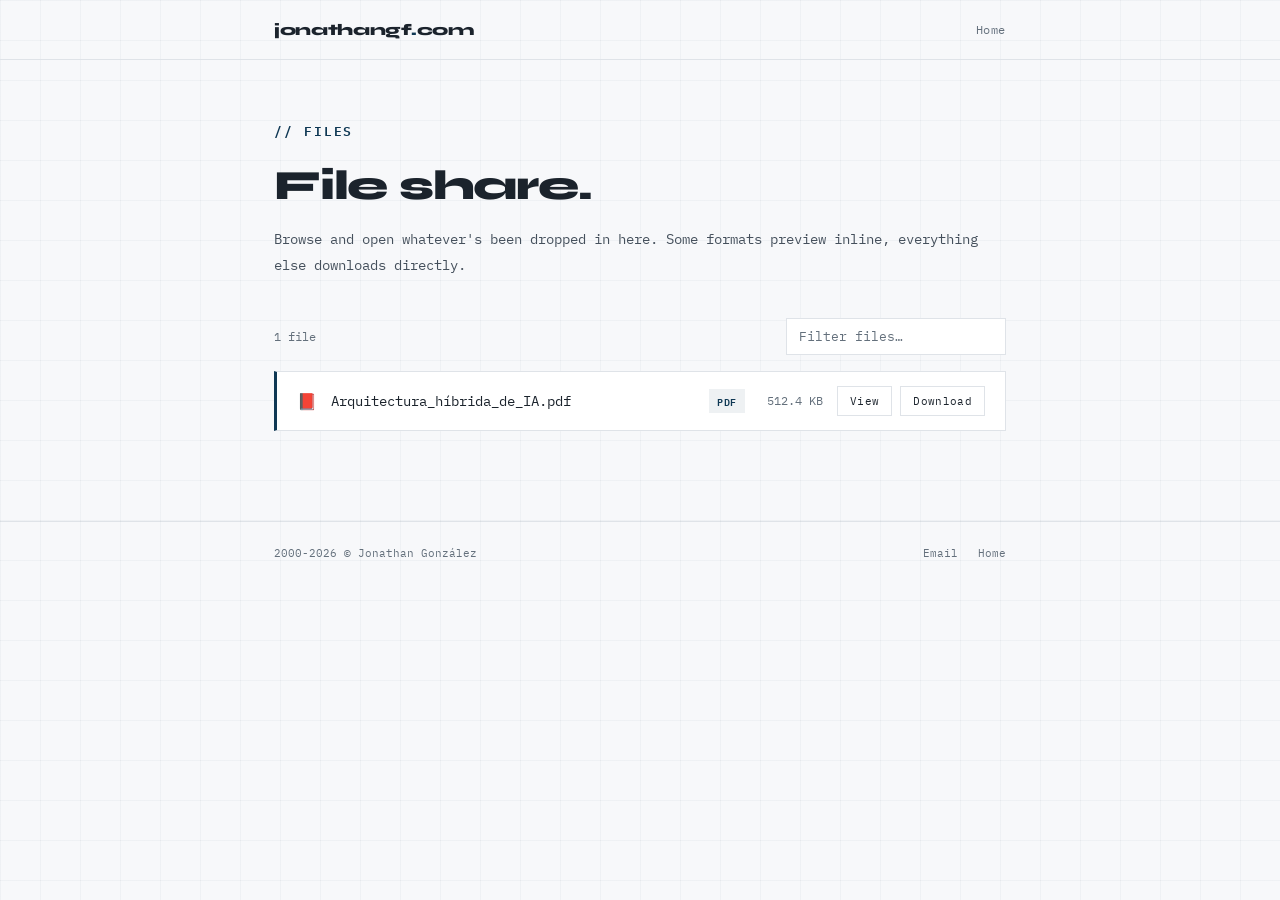
==== files/index.html @ 050f1591 "files share from site" ====
<!DOCTYPE html>
<html lang="en">
<head>
  <meta charset="UTF-8" />
  <meta name="viewport" content="width=device-width, initial-scale=1.0" />
  <meta name="robots" content="noindex" />
  <meta name="description" content="File share — jonathangf.com" />
  <title>Files — jonathangf.com</title>
  <link rel="preconnect" href="https://fonts.googleapis.com" />
  <link href="https://fonts.googleapis.com/css2?family=IBM+Plex+Mono:wght@400;600&family=Syne:wght@400;700;800&display=swap" rel="stylesheet" />
  <style>
    *, *::before, *::after { box-sizing: border-box; margin: 0; padding: 0; }

    :root {
      --bg: #f7f8fa;
      --surface: #ffffff;
      --border: #dfe3e8;
      --accent: #0f3854;
      --accent2: #0e7c74;
      --text: #1b232c;
      --muted: #64707c;
      --mono: 'IBM Plex Mono', monospace;
      --sans: 'Syne', sans-serif;
    }

    html { scroll-behavior: smooth; }

    body {
      background: var(--bg);
      color: var(--text);
      font-family: var(--mono);
      min-height: 100vh;
      overflow-x: hidden;
    }

    /* Grid overlay */
    body::before {
      content: '';
      position: fixed;
      inset: 0;
      background-image:
        linear-gradient(rgba(15,56,84,0.035) 1px, transparent 1px),
        linear-gradient(90deg, rgba(15,56,84,0.035) 1px, transparent 1px);
      background-size: 40px 40px;
      pointer-events: none;
      z-index: 0;
    }

    .wrap { position: relative; z-index: 1; max-width: 780px; margin: 0 auto; padding: 0 24px; }

    /* ── HEADER ── */
    header {
      border-bottom: 1px solid var(--border);
      padding: 20px 0;
      animation: fadeDown 0.6s ease both;
    }
    header .wrap { display: flex; align-items: center; justify-content: space-between; flex-wrap: wrap; gap: 12px; }
    .logo {
      font-family: var(--sans);
      font-weight: 800;
      font-size: 1rem;
      letter-spacing: -0.02em;
      text-decoration: none;
      color: var(--text);
    }
    .logo span { color: var(--accent); }
    nav { display: flex; gap: 24px; }
    nav a {
      color: var(--muted);
      text-decoration: none;
      font-size: 0.75rem;
      letter-spacing: 0.05em;
      transition: color 0.2s;
    }
    nav a:hover { color: var(--accent); }

    /* ── HERO ── */
    .hero { padding: 60px 0 40px; animation: fadeUp 0.7s 0.1s ease both; }
    .hero-tag {
      color: var(--accent);
      font-size: 0.8rem;
      font-weight: 600;
      letter-spacing: 0.15em;
      text-transform: uppercase;
      margin-bottom: 20px;
    }
    .hero h1 {
      font-family: var(--sans);
      font-size: clamp(1.8rem, 4vw, 2.6rem);
      font-weight: 800;
      line-height: 1.15;
      letter-spacing: -0.03em;
      margin-bottom: 16px;
    }
    .hero p { color: #45505c; font-size: 0.9rem; line-height: 1.8; }

    /* ── EXPLORER ── */
    section#explorer { padding: 0 0 90px; animation: fadeUp 0.7s 0.2s ease both; }

    .toolbar {
      display: flex;
      align-items: center;
      justify-content: space-between;
      gap: 16px;
      margin-bottom: 16px;
      flex-wrap: wrap;
    }
    .file-count { font-size: 0.78rem; color: var(--muted); }
    .file-search {
      font-family: var(--mono);
      font-size: 0.8rem;
      color: var(--text);
      background: var(--surface);
      border: 1px solid var(--border);
      padding: 9px 12px;
      min-width: 220px;
      outline: none;
      transition: border-color 0.2s;
    }
    .file-search:focus { border-color: var(--accent); }
    .file-search::placeholder { color: var(--muted); }

    .file-list {
      background: var(--surface);
      border: 1px solid var(--border);
      border-left: 3px solid var(--accent);
    }

    .file-row {
      display: flex;
      align-items: center;
      gap: 14px;
      padding: 14px 20px;
      border-bottom: 1px solid var(--border);
      cursor: pointer;
      transition: background 0.15s;
    }
    .file-row:last-child { border-bottom: none; }
    .file-row:hover, .file-row:focus-visible { background: rgba(15,56,84,0.04); }
    .file-row:focus-visible { outline: 1px solid var(--accent); outline-offset: -1px; }

    .file-icon { font-size: 1rem; flex: 0 0 auto; }
    .file-name {
      flex: 1 1 auto;
      font-size: 0.85rem;
      color: var(--text);
      overflow-wrap: anywhere;
    }
    .file-ext {
      flex: 0 0 auto;
      font-size: 0.65rem;
      font-weight: 600;
      letter-spacing: 0.05em;
      color: var(--accent);
      background: rgba(15,56,84,0.07);
      padding: 3px 8px;
    }
    .file-size {
      flex: 0 0 auto;
      font-size: 0.75rem;
      color: var(--muted);
      min-width: 64px;
      text-align: right;
    }
    .file-actions { flex: 0 0 auto; display: flex; gap: 8px; }
    .file-actions button, .file-actions a {
      font-family: var(--mono);
      font-size: 0.7rem;
      letter-spacing: 0.03em;
      text-decoration: none;
      border: 1px solid var(--border);
      background: var(--surface);
      color: var(--text);
      padding: 7px 12px;
      cursor: pointer;
      transition: all 0.2s;
    }
    .file-actions button:hover, .file-actions a:hover { border-color: var(--accent); color: var(--accent); }

    .empty-state, .error-state {
      padding: 40px 20px;
      text-align: center;
      color: var(--muted);
      font-size: 0.85rem;
    }

    @media (max-width: 560px) {
      .file-size { display: none; }
      .file-row { flex-wrap: wrap; }
      .file-actions { width: 100%; justify-content: flex-end; }
    }

    /* ── MODAL ── */
    .modal-overlay {
      position: fixed;
      inset: 0;
      background: rgba(15, 22, 30, 0.55);
      display: none;
      align-items: center;
      justify-content: center;
      padding: 24px;
      z-index: 10;
    }
    .modal-overlay.open { display: flex; }
    .modal {
      background: var(--surface);
      border: 1px solid var(--border);
      border-left: 3px solid var(--accent);
      width: 100%;
      max-width: 860px;
      max-height: 86vh;
      display: flex;
      flex-direction: column;
      animation: fadeUp 0.25s ease both;
    }
    .modal-header {
      display: flex;
      align-items: center;
      justify-content: space-between;
      gap: 16px;
      padding: 16px 20px;
      border-bottom: 1px solid var(--border);
    }
    .modal-title {
      font-size: 0.82rem;
      font-weight: 600;
      overflow-wrap: anywhere;
    }
    .modal-header-actions { display: flex; align-items: center; gap: 8px; flex: 0 0 auto; }
    .modal-header-actions a, .modal-close {
      font-family: var(--mono);
      font-size: 0.7rem;
      text-decoration: none;
      border: 1px solid var(--border);
      background: var(--surface);
      color: var(--text);
      padding: 7px 12px;
      cursor: pointer;
      transition: all 0.2s;
    }
    .modal-header-actions a:hover, .modal-close:hover { border-color: var(--accent); color: var(--accent); }
    .modal-body { flex: 1 1 auto; overflow: auto; }
    .modal-body iframe { width: 100%; height: 70vh; border: none; display: block; }
    .modal-body pre {
      margin: 0;
      padding: 20px;
      font-family: var(--mono);
      font-size: 0.78rem;
      line-height: 1.6;
      white-space: pre-wrap;
      word-break: break-word;
      color: var(--text);
    }
    .modal-body .modal-status { padding: 40px 20px; text-align: center; color: var(--muted); font-size: 0.85rem; }

    /* ── FOOTER ── */
    footer { border-top: 1px solid var(--border); padding: 24px 0; }
    footer .wrap { display: flex; align-items: center; justify-content: space-between; flex-wrap: wrap; gap: 12px; }
    .footer-text { font-size: 0.7rem; color: var(--muted); }
    .footer-links { display: flex; gap: 20px; }
    .footer-links a { color: var(--muted); text-decoration: none; font-size: 0.7rem; transition: color 0.2s; }
    .footer-links a:hover { color: var(--accent); }

    @keyframes fadeUp {
      from { opacity: 0; transform: translateY(20px); }
      to   { opacity: 1; transform: translateY(0); }
    }
    @keyframes fadeDown {
      from { opacity: 0; transform: translateY(-10px); }
      to   { opacity: 1; transform: translateY(0); }
    }
  </style>
</head>
<body>

  <header>
    <div class="wrap">
      <a class="logo" href="../index.html">jonathangf<span>.</span>com</a>
      <nav>
        <a href="../index.html">Home</a>
      </nav>
    </div>
  </header>

  <main>
    <section class="hero">
      <div class="wrap">
        <div class="hero-tag">// files</div>
        <h1>File share.</h1>
        <p>Browse and open whatever's been dropped in here. Some formats preview inline, everything else downloads directly.</p>
      </div>
    </section>

    <section id="explorer">
      <div class="wrap">
        <div class="toolbar">
          <span class="file-count" id="fileCount">Loading…</span>
          <input class="file-search" id="fileSearch" type="text" placeholder="Filter files…" autocomplete="off" />
        </div>
        <div class="file-list" id="fileList"></div>
      </div>
    </section>
  </main>

  <footer>
    <div class="wrap">
      <div class="footer-text">2000-2026 © Jonathan González</div>
      <div class="footer-links">
        <a href="mailto:info@jonathangf.com">Email</a>
        <a href="../index.html">Home</a>
      </div>
    </div>
  </footer>

  <div class="modal-overlay" id="modalOverlay">
    <div class="modal" role="dialog" aria-modal="true" aria-labelledby="modalTitle">
      <div class="modal-header">
        <div class="modal-title" id="modalTitle"></div>
        <div class="modal-header-actions">
          <a id="modalDownload" href="#" download>Download</a>
          <button class="modal-close" id="modalClose" type="button">Close ✕</button>
        </div>
      </div>
      <div class="modal-body" id="modalBody"></div>
    </div>
  </div>

  <script>
    (function () {
      // Extensions the browser can render natively — open inline. Anything else downloads.
      var IFRAME_EXT = ['html', 'htm', 'pdf'];
      var TEXT_EXT = ['txt', 'css', 'js', 'md'];
      var PREVIEWABLE = IFRAME_EXT.concat(TEXT_EXT);

      var ICONS = {
        pdf: '📕', html: '🌐', htm: '🌐', txt: '📄', md: '📝',
        css: '🎨', js: '⚙️'
      };
      var DEFAULT_ICON = '📦';

      var fileListEl = document.getElementById('fileList');
      var fileCountEl = document.getElementById('fileCount');
      var fileSearchEl = document.getElementById('fileSearch');
      var overlay = document.getElementById('modalOverlay');
      var modalTitle = document.getElementById('modalTitle');
      var modalBody = document.getElementById('modalBody');
      var modalDownload = document.getElementById('modalDownload');
      var modalClose = document.getElementById('modalClose');

      var allFiles = [];

      function ext(name) {
        var i = name.lastIndexOf('.');
        return i === -1 ? '' : name.slice(i + 1).toLowerCase();
      }

      function formatSize(bytes) {
        if (bytes < 1024) return bytes + ' B';
        if (bytes < 1024 * 1024) return (bytes / 1024).toFixed(1) + ' KB';
        return (bytes / (1024 * 1024)).toFixed(1) + ' MB';
      }

      function render(files) {
        fileListEl.innerHTML = '';

        if (!files.length) {
          var empty = document.createElement('div');
          empty.className = 'empty-state';
          empty.textContent = allFiles.length ? 'No files match your filter.' : 'No files here yet.';
          fileListEl.appendChild(empty);
          return;
        }

        files.forEach(function (file) {
          var e = ext(file.name);
          var previewable = PREVIEWABLE.indexOf(e) !== -1;
          var url = encodeURIComponent(file.name);

          var row = document.createElement('div');
          row.className = 'file-row';
          row.tabIndex = 0;
          row.setAttribute('role', 'button');
          row.setAttribute('aria-label', (previewable ? 'Preview ' : 'Download ') + file.name);

          var icon = document.createElement('span');
          icon.className = 'file-icon';
          icon.textContent = ICONS[e] || DEFAULT_ICON;

          var name = document.createElement('span');
          name.className = 'file-name';
          name.textContent = file.name;

          var extBadge = document.createElement('span');
          extBadge.className = 'file-ext';
          extBadge.textContent = e ? e.toUpperCase() : 'FILE';

          var size = document.createElement('span');
          size.className = 'file-size';
          size.textContent = formatSize(file.size);

          var actions = document.createElement('span');
          actions.className = 'file-actions';

          if (previewable) {
            var viewBtn = document.createElement('button');
            viewBtn.type = 'button';
            viewBtn.textContent = 'View';
            viewBtn.addEventListener('click', function (evt) {
              evt.stopPropagation();
              openPreview(file);
            });
            actions.appendChild(viewBtn);
          }

          var dlLink = document.createElement('a');
          dlLink.href = url;
          dlLink.setAttribute('download', file.name);
          dlLink.textContent = 'Download';
          dlLink.addEventListener('click', function (evt) { evt.stopPropagation(); });
          actions.appendChild(dlLink);

          row.appendChild(icon);
          row.appendChild(name);
          row.appendChild(extBadge);
          row.appendChild(size);
          row.appendChild(actions);

          row.addEventListener('click', function () {
            if (previewable) {
              openPreview(file);
            } else {
              dlLink.click();
            }
          });
          row.addEventListener('keydown', function (evt) {
            if (evt.key === 'Enter' || evt.key === ' ') {
              evt.preventDefault();
              row.click();
            }
          });

          fileListEl.appendChild(row);
        });
      }

      function openPreview(file) {
        var e = ext(file.name);
        var url = encodeURIComponent(file.name);

        modalTitle.textContent = file.name;
        modalDownload.href = url;
        modalDownload.setAttribute('download', file.name);
        modalBody.innerHTML = '';

        if (IFRAME_EXT.indexOf(e) !== -1) {
          var iframe = document.createElement('iframe');
          iframe.src = url;
          modalBody.appendChild(iframe);
        } else {
          var status = document.createElement('div');
          status.className = 'modal-status';
          status.textContent = 'Loading…';
          modalBody.appendChild(status);

          fetch(url)
            .then(function (res) {
              if (!res.ok) throw new Error('HTTP ' + res.status);
              return res.text();
            })
            .then(function (text) {
              modalBody.innerHTML = '';
              var pre = document.createElement('pre');
              pre.textContent = text;
              modalBody.appendChild(pre);
            })
            .catch(function () {
              modalBody.innerHTML = '';
              var err = document.createElement('div');
              err.className = 'modal-status';
              err.textContent = 'Could not load this file.';
              modalBody.appendChild(err);
            });
        }

        overlay.classList.add('open');
        modalClose.focus();
      }

      function closePreview() {
        overlay.classList.remove('open');
        modalBody.innerHTML = '';
      }

      modalClose.addEventListener('click', closePreview);
      overlay.addEventListener('click', function (evt) {
        if (evt.target === overlay) closePreview();
      });
      document.addEventListener('keydown', function (evt) {
        if (evt.key === 'Escape' && overlay.classList.contains('open')) closePreview();
      });

      fileSearchEl.addEventListener('input', function () {
        var q = fileSearchEl.value.trim().toLowerCase();
        var filtered = q ? allFiles.filter(function (f) { return f.name.toLowerCase().indexOf(q) !== -1; }) : allFiles;
        render(filtered);
      });

      fetch('manifest.json')
        .then(function (res) {
          if (!res.ok) throw new Error('HTTP ' + res.status);
          return res.json();
        })
        .then(function (files) {
          allFiles = files || [];
          fileCountEl.textContent = allFiles.length + (allFiles.length === 1 ? ' file' : ' files');
          render(allFiles);
        })
        .catch(function () {
          fileCountEl.textContent = '';
          fileListEl.innerHTML = '<div class="error-state">Could not load the file list.</div>';
        });
    })();
  </script>
</body>
</html>
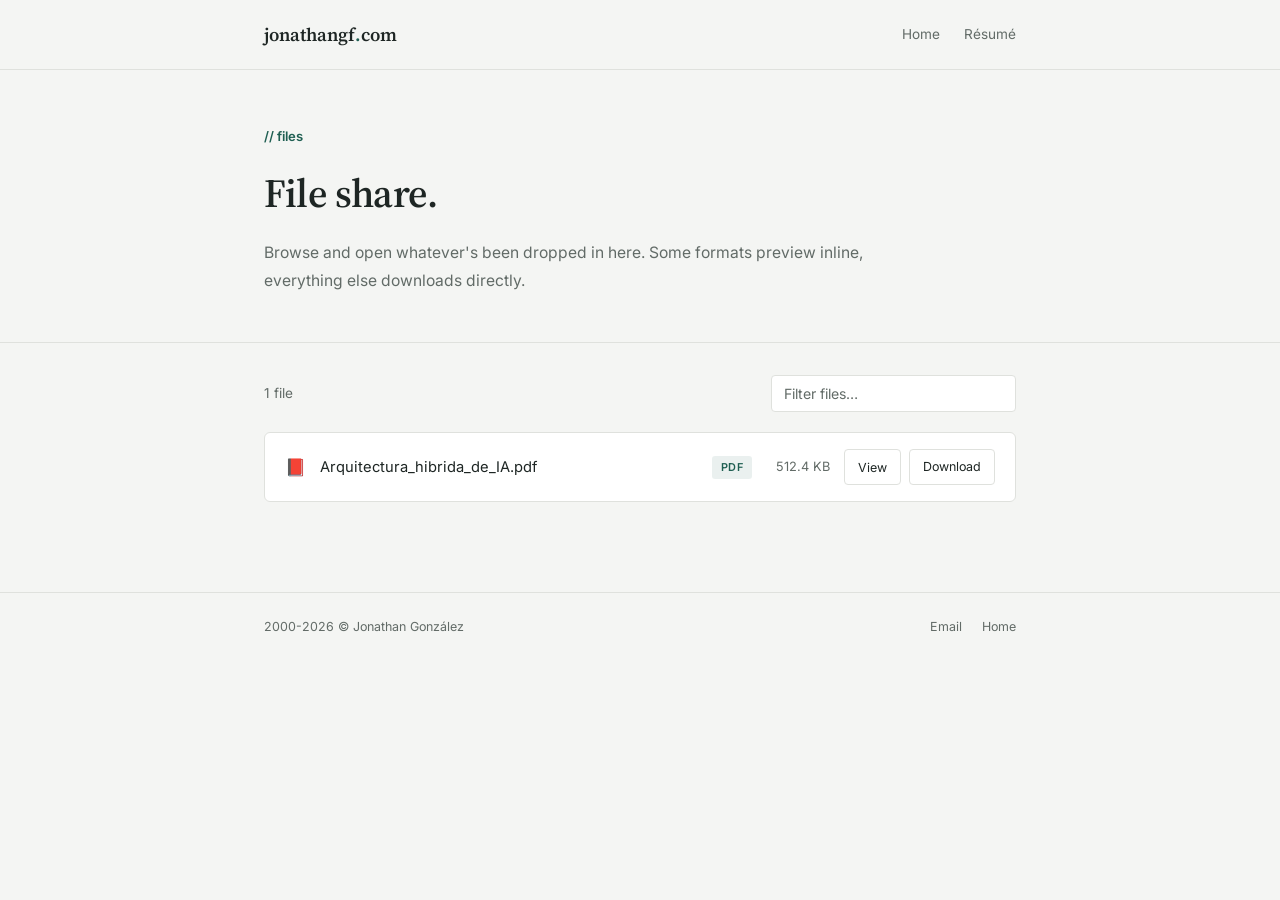
==== commit 19516db2: "updated template" ====
--- a/files/index.html
+++ b/files/index.html
@@ -7,20 +7,19 @@
   <meta name="description" content="File share — jonathangf.com" />
   <title>Files — jonathangf.com</title>
   <link rel="preconnect" href="https://fonts.googleapis.com" />
-  <link href="https://fonts.googleapis.com/css2?family=IBM+Plex+Mono:wght@400;600&family=Syne:wght@400;700;800&display=swap" rel="stylesheet" />
+  <link href="https://fonts.googleapis.com/css2?family=Source+Serif+4:opsz,wght@8..60,400;8..60,600;8..60,700&family=Inter:wght@400;500;600;700&display=swap" rel="stylesheet" />
   <style>
     *, *::before, *::after { box-sizing: border-box; margin: 0; padding: 0; }
 
     :root {
-      --bg: #f7f8fa;
+      --bg: #f4f5f3;
       --surface: #ffffff;
-      --border: #dfe3e8;
-      --accent: #0f3854;
-      --accent2: #0e7c74;
-      --text: #1b232c;
-      --muted: #64707c;
-      --mono: 'IBM Plex Mono', monospace;
-      --sans: 'Syne', sans-serif;
+      --border: #dfe1dd;
+      --accent: #1f5f52;
+      --text: #1e2624;
+      --muted: #626b67;
+      --display: 'Source Serif 4', Georgia, serif;
+      --sans: 'Inter', -apple-system, BlinkMacSystemFont, 'Segoe UI', sans-serif;
     }
 
     html { scroll-behavior: smooth; }
@@ -28,38 +27,24 @@
     body {
       background: var(--bg);
       color: var(--text);
-      font-family: var(--mono);
+      font-family: var(--sans);
+      line-height: 1.6;
       min-height: 100vh;
-      overflow-x: hidden;
-    }
-
-    /* Grid overlay */
-    body::before {
-      content: '';
-      position: fixed;
-      inset: 0;
-      background-image:
-        linear-gradient(rgba(15,56,84,0.035) 1px, transparent 1px),
-        linear-gradient(90deg, rgba(15,56,84,0.035) 1px, transparent 1px);
-      background-size: 40px 40px;
-      pointer-events: none;
-      z-index: 0;
-    }
-
-    .wrap { position: relative; z-index: 1; max-width: 780px; margin: 0 auto; padding: 0 24px; }
+      -webkit-font-smoothing: antialiased;
+    }
+
+    .wrap { max-width: 800px; margin: 0 auto; padding: 0 24px; }
 
     /* ── HEADER ── */
     header {
       border-bottom: 1px solid var(--border);
       padding: 20px 0;
-      animation: fadeDown 0.6s ease both;
     }
     header .wrap { display: flex; align-items: center; justify-content: space-between; flex-wrap: wrap; gap: 12px; }
     .logo {
-      font-family: var(--sans);
-      font-weight: 800;
-      font-size: 1rem;
-      letter-spacing: -0.02em;
+      font-family: var(--display);
+      font-weight: 600;
+      font-size: 1.15rem;
       text-decoration: none;
       color: var(--text);
     }
@@ -68,50 +53,47 @@
     nav a {
       color: var(--muted);
       text-decoration: none;
-      font-size: 0.75rem;
-      letter-spacing: 0.05em;
+      font-size: 0.85rem;
       transition: color 0.2s;
     }
     nav a:hover { color: var(--accent); }
 
     /* ── HERO ── */
-    .hero { padding: 60px 0 40px; animation: fadeUp 0.7s 0.1s ease both; }
+    .hero { padding: 56px 0 40px; }
     .hero-tag {
       color: var(--accent);
-      font-size: 0.8rem;
+      font-size: 0.82rem;
       font-weight: 600;
-      letter-spacing: 0.15em;
-      text-transform: uppercase;
-      margin-bottom: 20px;
+      margin-bottom: 14px;
     }
     .hero h1 {
-      font-family: var(--sans);
-      font-size: clamp(1.8rem, 4vw, 2.6rem);
-      font-weight: 800;
-      line-height: 1.15;
-      letter-spacing: -0.03em;
-      margin-bottom: 16px;
-    }
-    .hero p { color: #45505c; font-size: 0.9rem; line-height: 1.8; }
+      font-family: var(--display);
+      font-size: clamp(1.9rem, 4vw, 2.5rem);
+      font-weight: 600;
+      letter-spacing: -0.01em;
+      margin-bottom: 14px;
+    }
+    .hero p { color: var(--muted); font-size: 0.98rem; line-height: 1.75; max-width: 600px; }
 
     /* ── EXPLORER ── */
-    section#explorer { padding: 0 0 90px; animation: fadeUp 0.7s 0.2s ease both; }
+    section#explorer { padding: 32px 0 90px; border-top: 1px solid var(--border); margin-top: 8px; }
 
     .toolbar {
       display: flex;
       align-items: center;
       justify-content: space-between;
       gap: 16px;
-      margin-bottom: 16px;
+      margin-bottom: 20px;
       flex-wrap: wrap;
     }
-    .file-count { font-size: 0.78rem; color: var(--muted); }
+    .file-count { font-size: 0.85rem; color: var(--muted); }
     .file-search {
-      font-family: var(--mono);
-      font-size: 0.8rem;
+      font-family: var(--sans);
+      font-size: 0.88rem;
       color: var(--text);
       background: var(--surface);
       border: 1px solid var(--border);
+      border-radius: 4px;
       padding: 9px 12px;
       min-width: 220px;
       outline: none;
@@ -123,55 +105,57 @@
     .file-list {
       background: var(--surface);
       border: 1px solid var(--border);
-      border-left: 3px solid var(--accent);
+      border-radius: 6px;
+      overflow: hidden;
     }
 
     .file-row {
       display: flex;
       align-items: center;
       gap: 14px;
-      padding: 14px 20px;
+      padding: 16px 20px;
       border-bottom: 1px solid var(--border);
       cursor: pointer;
       transition: background 0.15s;
     }
     .file-row:last-child { border-bottom: none; }
-    .file-row:hover, .file-row:focus-visible { background: rgba(15,56,84,0.04); }
+    .file-row:hover, .file-row:focus-visible { background: rgba(31,95,82,0.05); }
     .file-row:focus-visible { outline: 1px solid var(--accent); outline-offset: -1px; }
 
-    .file-icon { font-size: 1rem; flex: 0 0 auto; }
+    .file-icon { font-size: 1.05rem; flex: 0 0 auto; }
     .file-name {
       flex: 1 1 auto;
-      font-size: 0.85rem;
+      font-size: 0.92rem;
       color: var(--text);
       overflow-wrap: anywhere;
     }
     .file-ext {
       flex: 0 0 auto;
-      font-size: 0.65rem;
+      font-size: 0.68rem;
       font-weight: 600;
-      letter-spacing: 0.05em;
+      letter-spacing: 0.03em;
       color: var(--accent);
-      background: rgba(15,56,84,0.07);
-      padding: 3px 8px;
+      background: rgba(31,95,82,0.09);
+      padding: 3px 9px;
+      border-radius: 3px;
     }
     .file-size {
       flex: 0 0 auto;
-      font-size: 0.75rem;
+      font-size: 0.8rem;
       color: var(--muted);
       min-width: 64px;
       text-align: right;
     }
     .file-actions { flex: 0 0 auto; display: flex; gap: 8px; }
     .file-actions button, .file-actions a {
-      font-family: var(--mono);
-      font-size: 0.7rem;
-      letter-spacing: 0.03em;
+      font-family: var(--sans);
+      font-size: 0.78rem;
       text-decoration: none;
       border: 1px solid var(--border);
+      border-radius: 4px;
       background: var(--surface);
       color: var(--text);
-      padding: 7px 12px;
+      padding: 7px 13px;
       cursor: pointer;
       transition: all 0.2s;
     }
@@ -181,7 +165,7 @@
       padding: 40px 20px;
       text-align: center;
       color: var(--muted);
-      font-size: 0.85rem;
+      font-size: 0.9rem;
     }
 
     @media (max-width: 560px) {
@@ -194,7 +178,7 @@
     .modal-overlay {
       position: fixed;
       inset: 0;
-      background: rgba(15, 22, 30, 0.55);
+      background: rgba(20, 26, 24, 0.55);
       display: none;
       align-items: center;
       justify-content: center;
@@ -205,13 +189,12 @@
     .modal {
       background: var(--surface);
       border: 1px solid var(--border);
-      border-left: 3px solid var(--accent);
+      border-radius: 6px;
       width: 100%;
       max-width: 860px;
       max-height: 86vh;
       display: flex;
       flex-direction: column;
-      animation: fadeUp 0.25s ease both;
     }
     .modal-header {
       display: flex;
@@ -222,19 +205,20 @@
       border-bottom: 1px solid var(--border);
     }
     .modal-title {
-      font-size: 0.82rem;
+      font-size: 0.9rem;
       font-weight: 600;
       overflow-wrap: anywhere;
     }
     .modal-header-actions { display: flex; align-items: center; gap: 8px; flex: 0 0 auto; }
     .modal-header-actions a, .modal-close {
-      font-family: var(--mono);
-      font-size: 0.7rem;
+      font-family: var(--sans);
+      font-size: 0.78rem;
       text-decoration: none;
       border: 1px solid var(--border);
+      border-radius: 4px;
       background: var(--surface);
       color: var(--text);
-      padding: 7px 12px;
+      padding: 7px 13px;
       cursor: pointer;
       transition: all 0.2s;
     }
@@ -244,31 +228,22 @@
     .modal-body pre {
       margin: 0;
       padding: 20px;
-      font-family: var(--mono);
-      font-size: 0.78rem;
+      font-family: 'IBM Plex Mono', ui-monospace, monospace;
+      font-size: 0.82rem;
       line-height: 1.6;
       white-space: pre-wrap;
       word-break: break-word;
       color: var(--text);
     }
-    .modal-body .modal-status { padding: 40px 20px; text-align: center; color: var(--muted); font-size: 0.85rem; }
+    .modal-body .modal-status { padding: 40px 20px; text-align: center; color: var(--muted); font-size: 0.9rem; }
 
     /* ── FOOTER ── */
     footer { border-top: 1px solid var(--border); padding: 24px 0; }
     footer .wrap { display: flex; align-items: center; justify-content: space-between; flex-wrap: wrap; gap: 12px; }
-    .footer-text { font-size: 0.7rem; color: var(--muted); }
+    .footer-text { font-size: 0.78rem; color: var(--muted); }
     .footer-links { display: flex; gap: 20px; }
-    .footer-links a { color: var(--muted); text-decoration: none; font-size: 0.7rem; transition: color 0.2s; }
+    .footer-links a { color: var(--muted); text-decoration: none; font-size: 0.78rem; transition: color 0.2s; }
     .footer-links a:hover { color: var(--accent); }
-
-    @keyframes fadeUp {
-      from { opacity: 0; transform: translateY(20px); }
-      to   { opacity: 1; transform: translateY(0); }
-    }
-    @keyframes fadeDown {
-      from { opacity: 0; transform: translateY(-10px); }
-      to   { opacity: 1; transform: translateY(0); }
-    }
   </style>
 </head>
 <body>
@@ -278,6 +253,7 @@
       <a class="logo" href="../index.html">jonathangf<span>.</span>com</a>
       <nav>
         <a href="../index.html">Home</a>
+        <a href="../indexcv.html">Résumé</a>
       </nav>
     </div>
   </header>
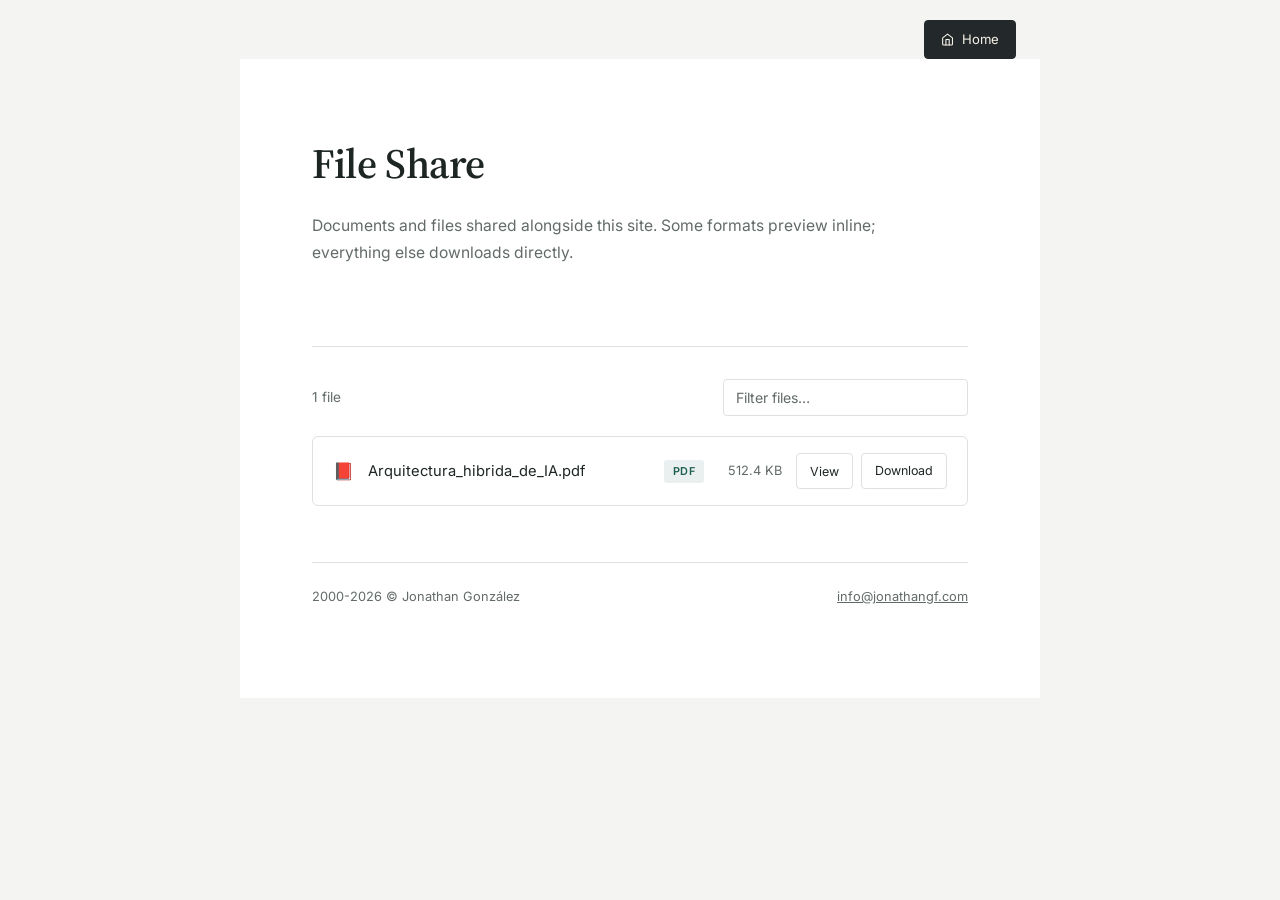
==== commit 5760a391: "updated template" ====
--- a/files/index.html
+++ b/files/index.html
@@ -4,8 +4,8 @@
   <meta charset="UTF-8" />
   <meta name="viewport" content="width=device-width, initial-scale=1.0" />
   <meta name="robots" content="noindex" />
-  <meta name="description" content="File share — jonathangf.com" />
-  <title>Files — jonathangf.com</title>
+  <meta name="description" content="File Share — jonathangf.com" />
+  <title>File Share — jonathangf.com</title>
   <link rel="preconnect" href="https://fonts.googleapis.com" />
   <link href="https://fonts.googleapis.com/css2?family=Source+Serif+4:opsz,wght@8..60,400;8..60,600;8..60,700&family=Inter:wght@400;500;600;700&display=swap" rel="stylesheet" />
   <style>
@@ -33,42 +33,43 @@
       -webkit-font-smoothing: antialiased;
     }
 
-    .wrap { max-width: 800px; margin: 0 auto; padding: 0 24px; }
-
-    /* ── HEADER ── */
-    header {
-      border-bottom: 1px solid var(--border);
-      padding: 20px 0;
-    }
-    header .wrap { display: flex; align-items: center; justify-content: space-between; flex-wrap: wrap; gap: 12px; }
-    .logo {
-      font-family: var(--display);
-      font-weight: 600;
-      font-size: 1.15rem;
+    .sheet {
+      max-width: 800px;
+      margin: 0 auto;
+      background: var(--surface);
+      padding: 72px 72px 90px;
+    }
+
+    /* ── TOP BAR ── */
+    .topbar {
+      max-width: 800px;
+      margin: 0 auto;
+      display: flex;
+      justify-content: flex-end;
+      padding: 20px 24px 0;
+    }
+    .topbar a {
+      display: inline-flex;
+      align-items: center;
+      gap: 8px;
+      font-size: 0.82rem;
+      color: #f7f3e8;
       text-decoration: none;
-      color: var(--text);
-    }
-    .logo span { color: var(--accent); }
-    nav { display: flex; gap: 24px; }
-    nav a {
-      color: var(--muted);
-      text-decoration: none;
-      font-size: 0.85rem;
-      transition: color 0.2s;
-    }
-    nav a:hover { color: var(--accent); }
+      background: #23282a;
+      border: 1px solid #23282a;
+      border-radius: 4px;
+      padding: 8px 16px;
+      transition: all 0.15s;
+    }
+    .topbar a:hover { background: #34393b; border-color: #34393b; color: #f2d98a; }
+    .topbar .icon { display: inline-flex; width: 1em; height: 1em; flex: 0 0 auto; }
+    .topbar .icon svg { width: 100%; height: 100%; display: block; }
 
     /* ── HERO ── */
-    .hero { padding: 56px 0 40px; }
-    .hero-tag {
-      color: var(--accent);
-      font-size: 0.82rem;
-      font-weight: 600;
-      margin-bottom: 14px;
-    }
+    .hero { padding-bottom: 40px; }
     .hero h1 {
       font-family: var(--display);
-      font-size: clamp(1.9rem, 4vw, 2.5rem);
+      font-size: clamp(1.9rem, 4vw, 2.6rem);
       font-weight: 600;
       letter-spacing: -0.01em;
       margin-bottom: 14px;
@@ -76,7 +77,7 @@
     .hero p { color: var(--muted); font-size: 0.98rem; line-height: 1.75; max-width: 600px; }
 
     /* ── EXPLORER ── */
-    section#explorer { padding: 32px 0 90px; border-top: 1px solid var(--border); margin-top: 8px; }
+    section#explorer { padding-top: 32px; border-top: 1px solid var(--border); margin-top: 40px; }
 
     .toolbar {
       display: flex;
@@ -238,55 +239,51 @@
     .modal-body .modal-status { padding: 40px 20px; text-align: center; color: var(--muted); font-size: 0.9rem; }
 
     /* ── FOOTER ── */
-    footer { border-top: 1px solid var(--border); padding: 24px 0; }
-    footer .wrap { display: flex; align-items: center; justify-content: space-between; flex-wrap: wrap; gap: 12px; }
-    .footer-text { font-size: 0.78rem; color: var(--muted); }
-    .footer-links { display: flex; gap: 20px; }
-    .footer-links a { color: var(--muted); text-decoration: none; font-size: 0.78rem; transition: color 0.2s; }
-    .footer-links a:hover { color: var(--accent); }
+    .colophon {
+      margin-top: 56px;
+      padding-top: 24px;
+      border-top: 1px solid var(--border);
+      font-size: 0.8rem;
+      color: var(--muted);
+      display: flex;
+      justify-content: space-between;
+      flex-wrap: wrap;
+      gap: 8px 16px;
+    }
+    .colophon a { color: var(--muted); }
+
+    /* ── RESPONSIVE ── */
+    @media (max-width: 640px) {
+      .sheet { padding: 44px 26px 60px; }
+      .topbar { padding: 16px 20px 0; }
+    }
   </style>
 </head>
 <body>
 
-  <header>
-    <div class="wrap">
-      <a class="logo" href="../index.html">jonathangf<span>.</span>com</a>
-      <nav>
-        <a href="../index.html">Home</a>
-        <a href="../indexcv.html">Résumé</a>
-      </nav>
+  <div class="topbar">
+    <a href="../index.html"><span class="icon" aria-hidden="true"><svg viewBox="0 0 24 24" fill="none" stroke="currentColor" stroke-width="2" stroke-linecap="round" stroke-linejoin="round"><path d="M3 9l9-7 9 7v11a2 2 0 0 1-2 2H5a2 2 0 0 1-2-2z"></path><polyline points="9 22 9 12 15 12 15 22"></polyline></svg></span>Home</a>
+  </div>
+
+  <main class="sheet">
+    <section class="hero">
+      <h1>File Share</h1>
+      <p>Documents and files shared alongside this site. Some formats preview inline; everything else downloads directly.</p>
+    </section>
+
+    <section id="explorer">
+      <div class="toolbar">
+        <span class="file-count" id="fileCount">Loading…</span>
+        <input class="file-search" id="fileSearch" type="text" placeholder="Filter files…" autocomplete="off" />
+      </div>
+      <div class="file-list" id="fileList"></div>
+    </section>
+
+    <div class="colophon">
+      <span>2000-2026 © Jonathan González</span>
+      <a href="mailto:info@jonathangf.com">info@jonathangf.com</a>
     </div>
-  </header>
-
-  <main>
-    <section class="hero">
-      <div class="wrap">
-        <div class="hero-tag">// files</div>
-        <h1>File share.</h1>
-        <p>Browse and open whatever's been dropped in here. Some formats preview inline, everything else downloads directly.</p>
-      </div>
-    </section>
-
-    <section id="explorer">
-      <div class="wrap">
-        <div class="toolbar">
-          <span class="file-count" id="fileCount">Loading…</span>
-          <input class="file-search" id="fileSearch" type="text" placeholder="Filter files…" autocomplete="off" />
-        </div>
-        <div class="file-list" id="fileList"></div>
-      </div>
-    </section>
   </main>
-
-  <footer>
-    <div class="wrap">
-      <div class="footer-text">2000-2026 © Jonathan González</div>
-      <div class="footer-links">
-        <a href="mailto:info@jonathangf.com">Email</a>
-        <a href="../index.html">Home</a>
-      </div>
-    </div>
-  </footer>
 
   <div class="modal-overlay" id="modalOverlay">
     <div class="modal" role="dialog" aria-modal="true" aria-labelledby="modalTitle">
